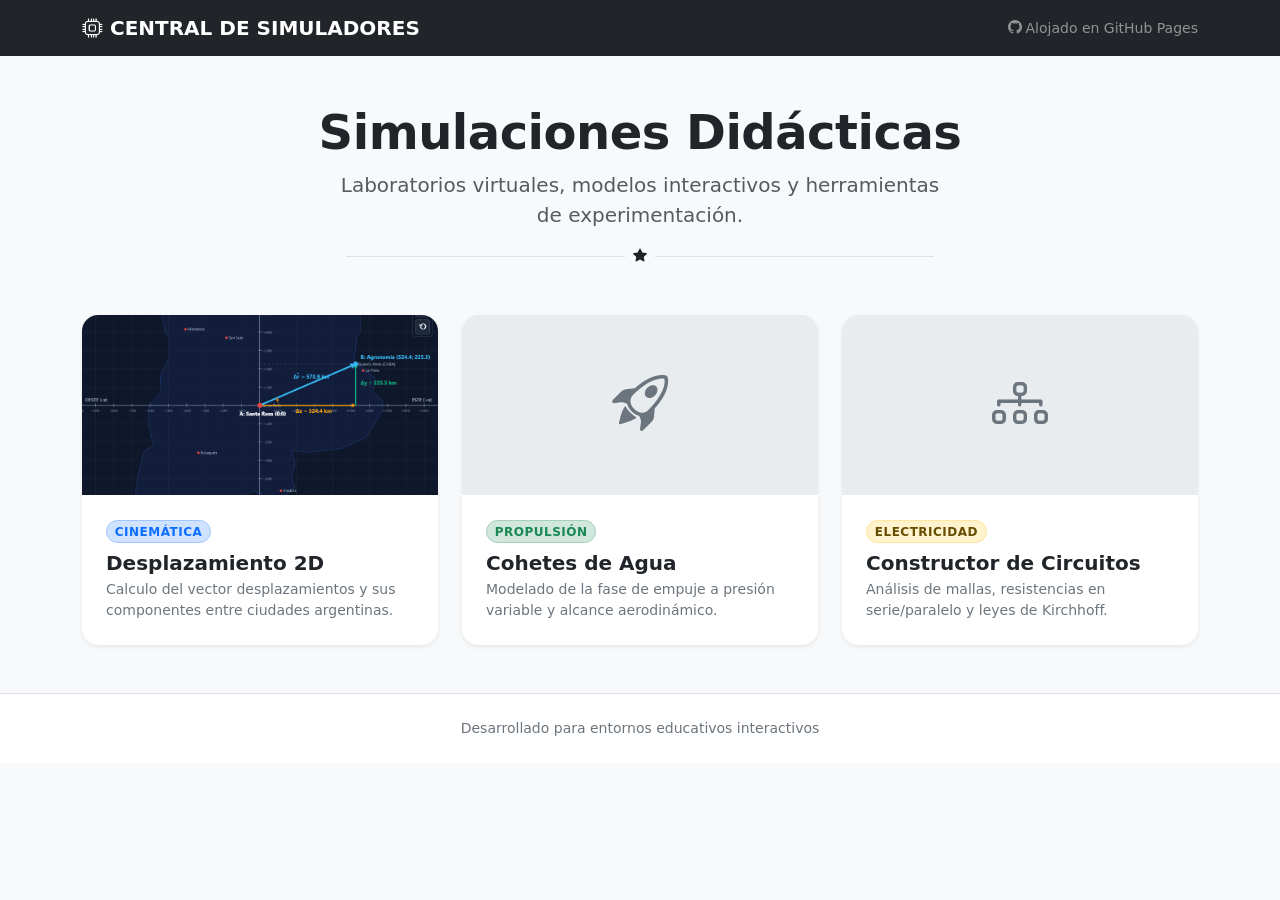
==== index.html @ 305d0e07 "Update index.html" ====
<!DOCTYPE html>
<html lang="es">
<head>
  <meta charset="UTF-8">
  <meta name="viewport" content="width=device-width, initial-scale=1.0">
  <title>Simuladores Interactivos</title>
  <link href="https://cdn.jsdelivr.net/npm/bootstrap@5.3.3/dist/css/bootstrap.min.css" rel="stylesheet">
  <link rel="stylesheet" href="https://cdn.jsdelivr.net/npm/bootstrap-icons@1.11.3/font/bootstrap-icons.min.css">
  <style>
    :root {
      --bg-body: #f8f9fa;
      --card-radius: 16px;
    }
    body {
      background-color: var(--bg-body);
      font-family: system-ui, -apple-system, sans-serif;
    }
    .hero-title {
      font-weight: 800;
      letter-spacing: -0.5px;
    }
    /* Estilos del mosaico */
    .sim-card {
      border: none;
      border-radius: var(--card-radius);
      transition: transform 0.2s ease, box-shadow 0.2s ease;
      overflow: hidden;
      text-decoration: none;
      color: inherit;
      height: 100%;
      display: flex;
      flex-direction: column;
    }
    .sim-card:hover {
      transform: translateY(-6px);
      box-shadow: 0 12px 24px rgba(0,0,0,0.08);
      color: inherit;
    }
    .thumb-wrapper {
      height: 180px;
      width: 100%;
      background-color: #e9ecef;
      display: flex;
      align-items: center;
      justify-content: center;
      overflow: hidden;
    }
    .thumb-wrapper img {
      width: 100%;
      height: 100%;
      object-fit: cover;
    }
    .thumb-placeholder {
      font-size: 3.5rem;
      color: #6c757d;
    }
    .badge-tag {
      font-size: 0.75rem;
      font-weight: 600;
      text-transform: uppercase;
      letter-spacing: 0.5px;
    }
  </style>
</head>
<body>

  <nav class="navbar navbar-expand-lg navbar-dark bg-dark sticky-top">
    <div class="container">
      <a class="navbar-brand fw-bold" href="#">
        <i class="bi bi-cpu me-2"></i>CENTRAL DE SIMULADORES
      </a>
      <div class="ms-auto text-white-50 small">
        <i class="bi bi-github me-1"></i>Alojado en GitHub Pages
      </div>
    </div>
  </nav>

  <header class="py-5 text-center container">
    <h1 class="hero-title display-5 text-dark mb-2">Simulaciones Didácticas</h1>
    <p class="lead text-muted mx-auto" style="max-width: 600px;">
      Laboratorios virtuales, modelos interactivos y herramientas de experimentación.
    </p>
    <div class="d-flex justify-content-center align-items-center gap-2 mt-3">
      <span class="border-top w-25"></span>
      <i class="bi bi-star-fill text-dark small"></i>
      <span class="border-top w-25"></span>
    </div>
  </header>

  <main class="container pb-5">
    <div class="row row-cols-1 row-cols-md-2 row-cols-lg-3 g-4">

      <div class="col">
        <a href="/desplazamiento2d/index.html" class="sim-card card bg-white shadow-sm">
          <div class="thumb-wrapper">
            <img src="assets/Desplazamiento 2D.png" alt="Vista previa del simulador">
          </div>
          <div class="card-body p-4">
            <span class="badge bg-primary-subtle text-primary border border-primary-subtle rounded-pill badge-tag mb-2">Cinemática</span>
            <h5 class="card-title fw-bold mb-1">Desplazamiento 2D </h5>
            <p class="card-text text-secondary small">Calculo del vector desplazamientos y sus componentes entre ciudades argentinas.</p>
          </div>
        </a>
      </div>

      <div class="col">
        <a href="simuladores/cohetes/index.html" class="sim-card card bg-white shadow-sm">
          <div class="thumb-wrapper">
            <i class="bi bi-rocket-takeoff thumb-placeholder"></i>
          </div>
          <div class="card-body p-4">
            <span class="badge bg-success-subtle text-success border border-success-subtle rounded-pill badge-tag mb-2">Propulsión</span>
            <h5 class="card-title fw-bold mb-1">Cohetes de Agua</h5>
            <p class="card-text text-secondary small">Modelado de la fase de empuje a presión variable y alcance aerodinámico.</p>
          </div>
        </a>
      </div>

      <div class="col">
        <a href="simuladores/circuitos/index.html" class="sim-card card bg-white shadow-sm">
          <div class="thumb-wrapper">
            <i class="bi bi-diagram-3 thumb-placeholder"></i>
          </div>
          <div class="card-body p-4">
            <span class="badge bg-warning-subtle text-warning-emphasis border border-warning-subtle rounded-pill badge-tag mb-2">Electricidad</span>
            <h5 class="card-title fw-bold mb-1">Constructor de Circuitos</h5>
            <p class="card-text text-secondary small">Análisis de mallas, resistencias en serie/paralelo y leyes de Kirchhoff.</p>
          </div>
        </a>
      </div>

    </div>
  </main>

  <footer class="py-4 border-top bg-white text-center text-secondary small">
    <div class="container">
      Desarrollado para entornos educativos interactivos
    </div>
  </footer>

</body>
</html>
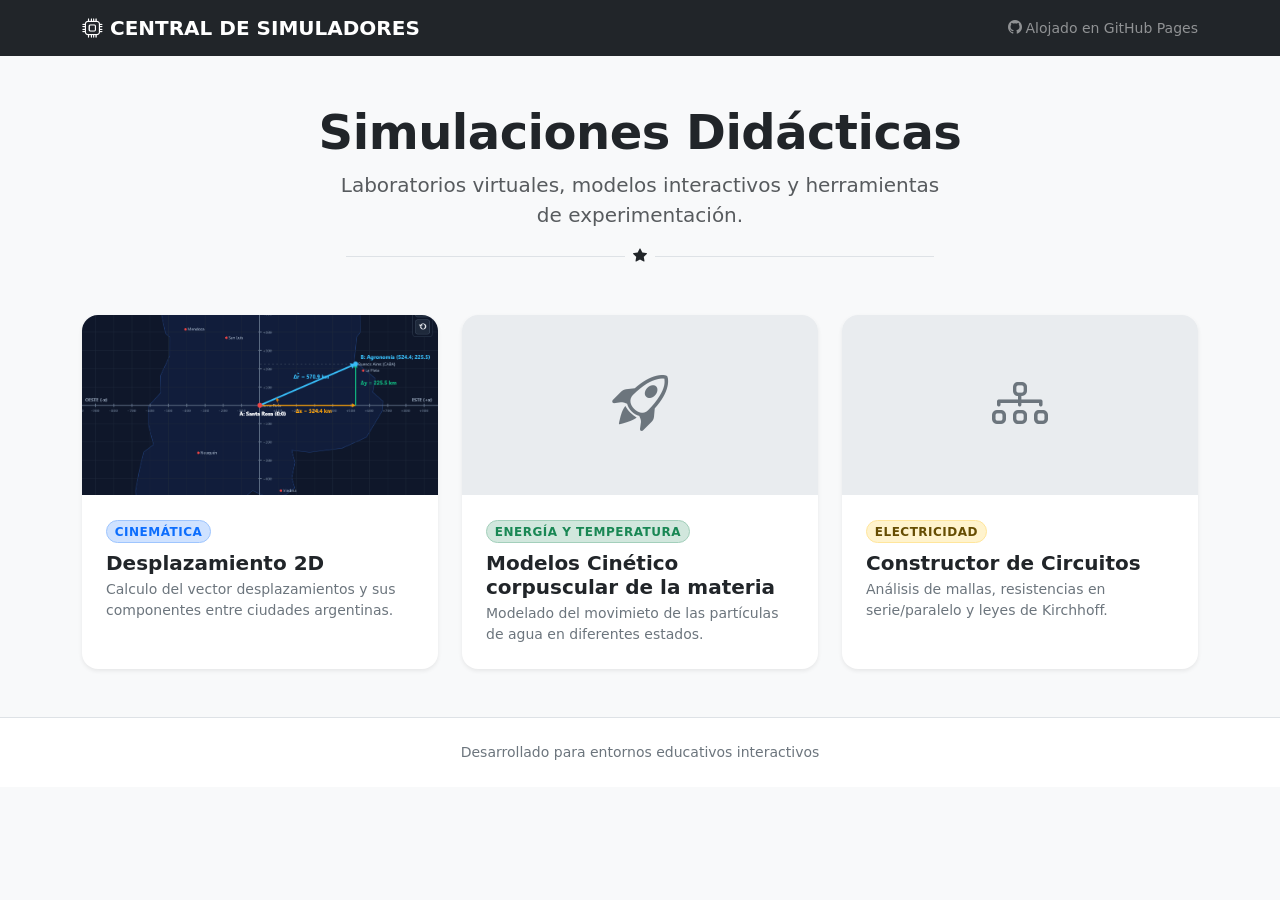
==== commit 7838c30b: "Update index.html" ====
--- a/index.html
+++ b/index.html
@@ -91,7 +91,7 @@
     <div class="row row-cols-1 row-cols-md-2 row-cols-lg-3 g-4">
 
       <div class="col">
-        <a href="/desplazamiento2d/index.html" class="sim-card card bg-white shadow-sm">
+        <a href="simuladores/desplazamiento2d/index.html" class="sim-card card bg-white shadow-sm">
           <div class="thumb-wrapper">
             <img src="assets/Desplazamiento 2D.png" alt="Vista previa del simulador">
           </div>
@@ -104,14 +104,14 @@
       </div>
 
       <div class="col">
-        <a href="simuladores/cohetes/index.html" class="sim-card card bg-white shadow-sm">
+        <a href="simuladores/MCCM-agua/index.html" class="sim-card card bg-white shadow-sm">
           <div class="thumb-wrapper">
             <i class="bi bi-rocket-takeoff thumb-placeholder"></i>
           </div>
           <div class="card-body p-4">
-            <span class="badge bg-success-subtle text-success border border-success-subtle rounded-pill badge-tag mb-2">Propulsión</span>
-            <h5 class="card-title fw-bold mb-1">Cohetes de Agua</h5>
-            <p class="card-text text-secondary small">Modelado de la fase de empuje a presión variable y alcance aerodinámico.</p>
+            <span class="badge bg-success-subtle text-success border border-success-subtle rounded-pill badge-tag mb-2">Energía y Temperatura</span>
+            <h5 class="card-title fw-bold mb-1">Modelos Cinético corpuscular de la materia</h5>
+            <p class="card-text text-secondary small">Modelado del movimieto de las partículas de agua en diferentes estados.</p>
           </div>
         </a>
       </div>
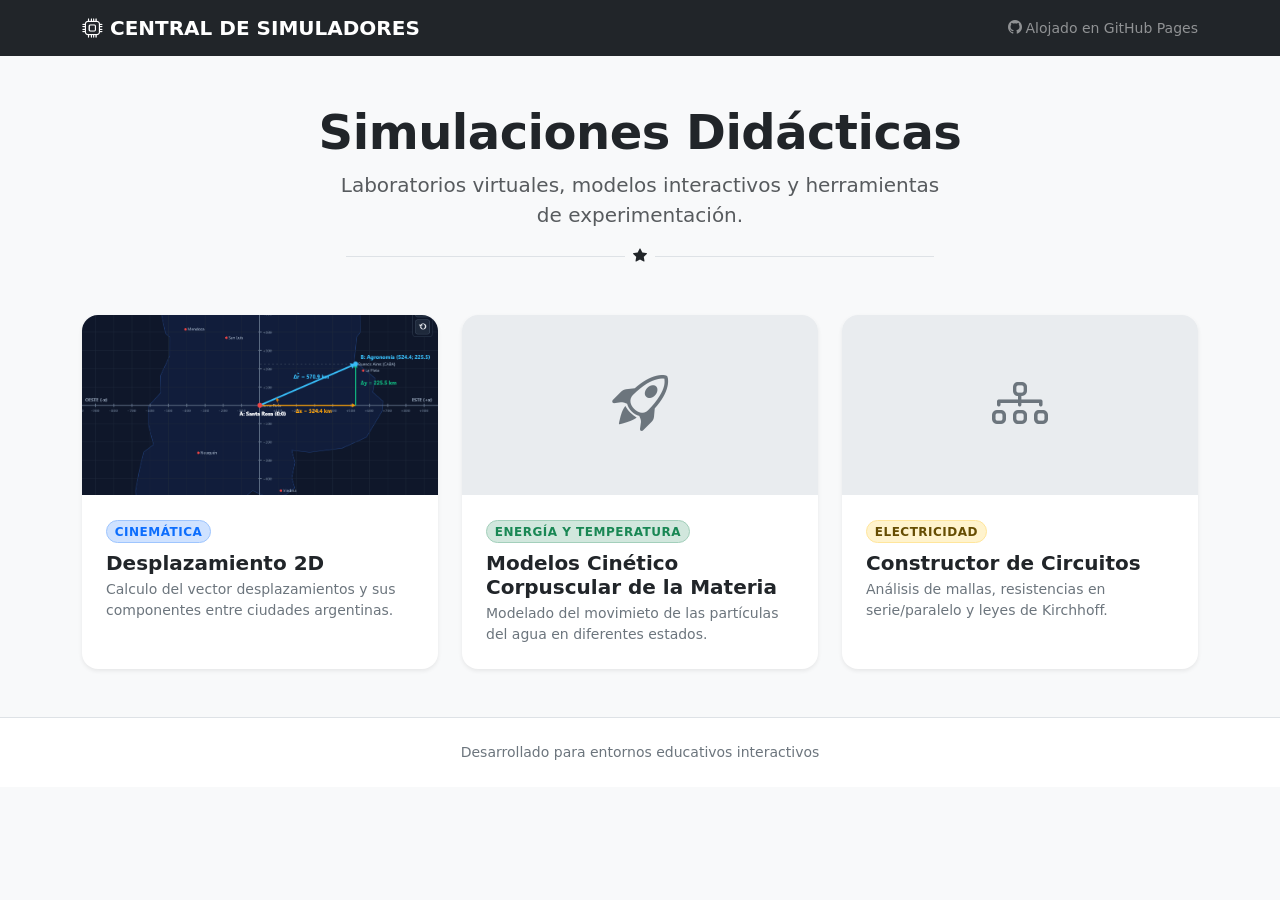
==== commit fca3f600: "Update index.html" ====
--- a/index.html
+++ b/index.html
@@ -91,7 +91,7 @@
     <div class="row row-cols-1 row-cols-md-2 row-cols-lg-3 g-4">
 
       <div class="col">
-        <a href="simuladores/desplazamiento2d/index.html" class="sim-card card bg-white shadow-sm">
+        <a href="https://witru.github.io/simuladores/desplazamiento2d/" class="sim-card card bg-white shadow-sm">
           <div class="thumb-wrapper">
             <img src="assets/Desplazamiento 2D.png" alt="Vista previa del simulador">
           </div>
@@ -104,14 +104,14 @@
       </div>
 
       <div class="col">
-        <a href="simuladores/MCCM-agua/index.html" class="sim-card card bg-white shadow-sm">
+        <a href="https://witru.github.io/simuladores/mccm-agua/" class="sim-card card bg-white shadow-sm">
           <div class="thumb-wrapper">
             <i class="bi bi-rocket-takeoff thumb-placeholder"></i>
           </div>
           <div class="card-body p-4">
             <span class="badge bg-success-subtle text-success border border-success-subtle rounded-pill badge-tag mb-2">Energía y Temperatura</span>
-            <h5 class="card-title fw-bold mb-1">Modelos Cinético corpuscular de la materia</h5>
-            <p class="card-text text-secondary small">Modelado del movimieto de las partículas de agua en diferentes estados.</p>
+            <h5 class="card-title fw-bold mb-1">Modelos Cinético Corpuscular de la Materia</h5>
+            <p class="card-text text-secondary small">Modelado del movimieto de las partículas del agua en diferentes estados.</p>
           </div>
         </a>
       </div>
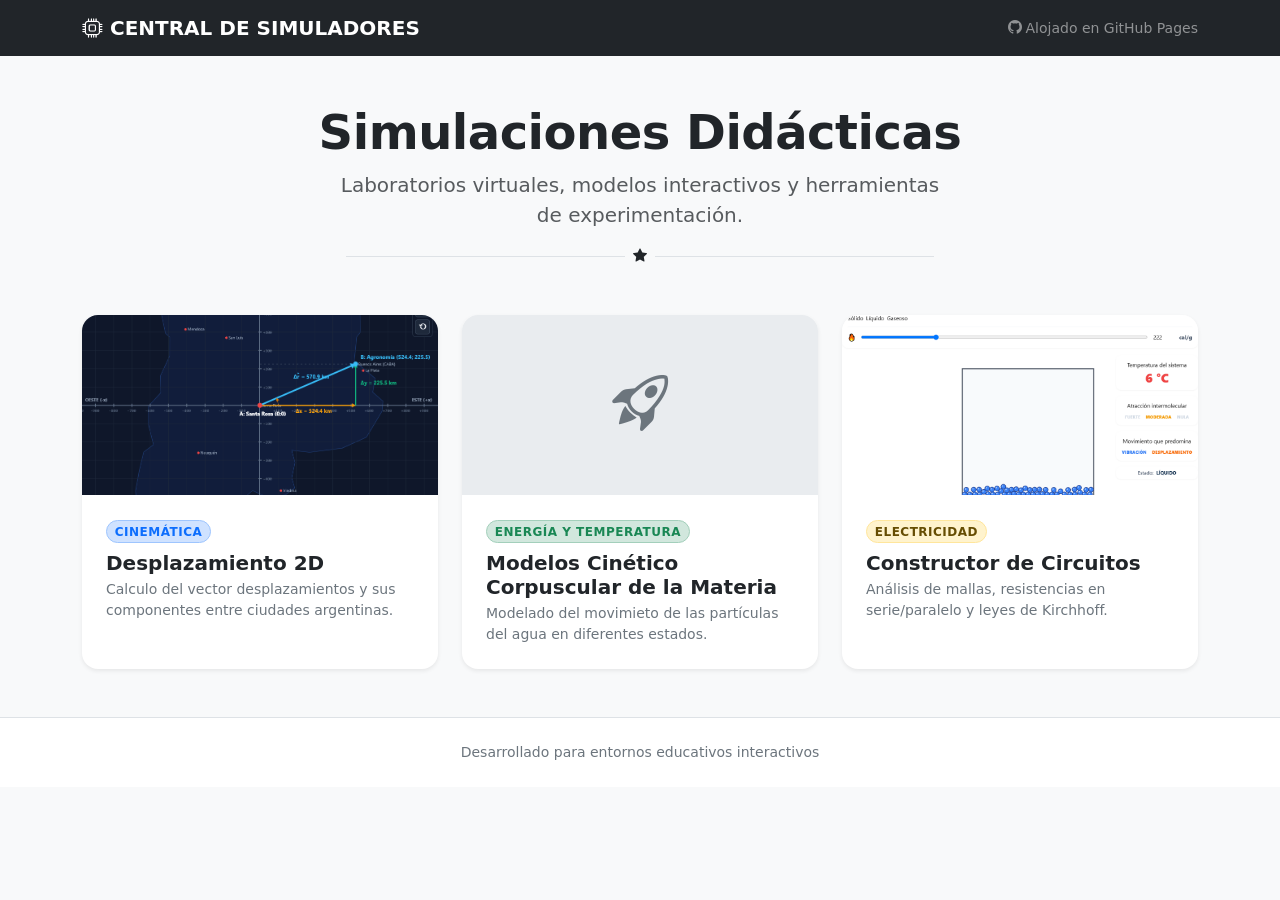
==== commit 6fb72ae9: "Update index.html" ====
--- a/index.html
+++ b/index.html
@@ -119,7 +119,7 @@
       <div class="col">
         <a href="simuladores/circuitos/index.html" class="sim-card card bg-white shadow-sm">
           <div class="thumb-wrapper">
-            <i class="bi bi-diagram-3 thumb-placeholder"></i>
+            <img src="assets/mccm-agua.png" alt="Vista previa del simulador">
           </div>
           <div class="card-body p-4">
             <span class="badge bg-warning-subtle text-warning-emphasis border border-warning-subtle rounded-pill badge-tag mb-2">Electricidad</span>
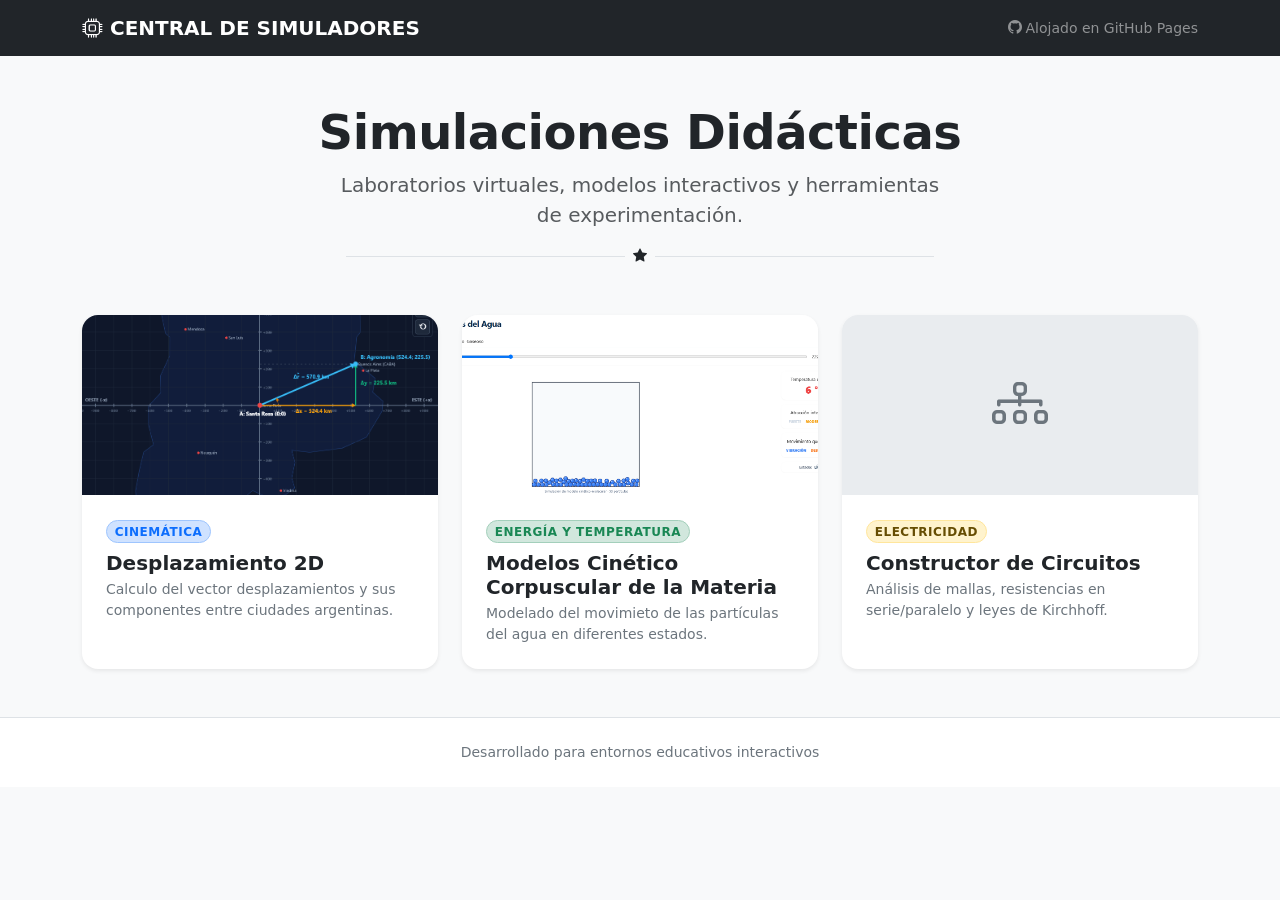
==== commit 3e51c5d7: "Update index.html" ====
--- a/index.html
+++ b/index.html
@@ -106,7 +106,7 @@
       <div class="col">
         <a href="https://witru.github.io/simuladores/mccm-agua/" class="sim-card card bg-white shadow-sm">
           <div class="thumb-wrapper">
-            <i class="bi bi-rocket-takeoff thumb-placeholder"></i>
+            <img src="assets/mccm-agua.png" alt="Vista previa del simulador">
           </div>
           <div class="card-body p-4">
             <span class="badge bg-success-subtle text-success border border-success-subtle rounded-pill badge-tag mb-2">Energía y Temperatura</span>
@@ -119,7 +119,7 @@
       <div class="col">
         <a href="simuladores/circuitos/index.html" class="sim-card card bg-white shadow-sm">
           <div class="thumb-wrapper">
-            <img src="assets/mccm-agua.png" alt="Vista previa del simulador">
+            <i class="bi bi-diagram-3 thumb-placeholder"></i>
           </div>
           <div class="card-body p-4">
             <span class="badge bg-warning-subtle text-warning-emphasis border border-warning-subtle rounded-pill badge-tag mb-2">Electricidad</span>
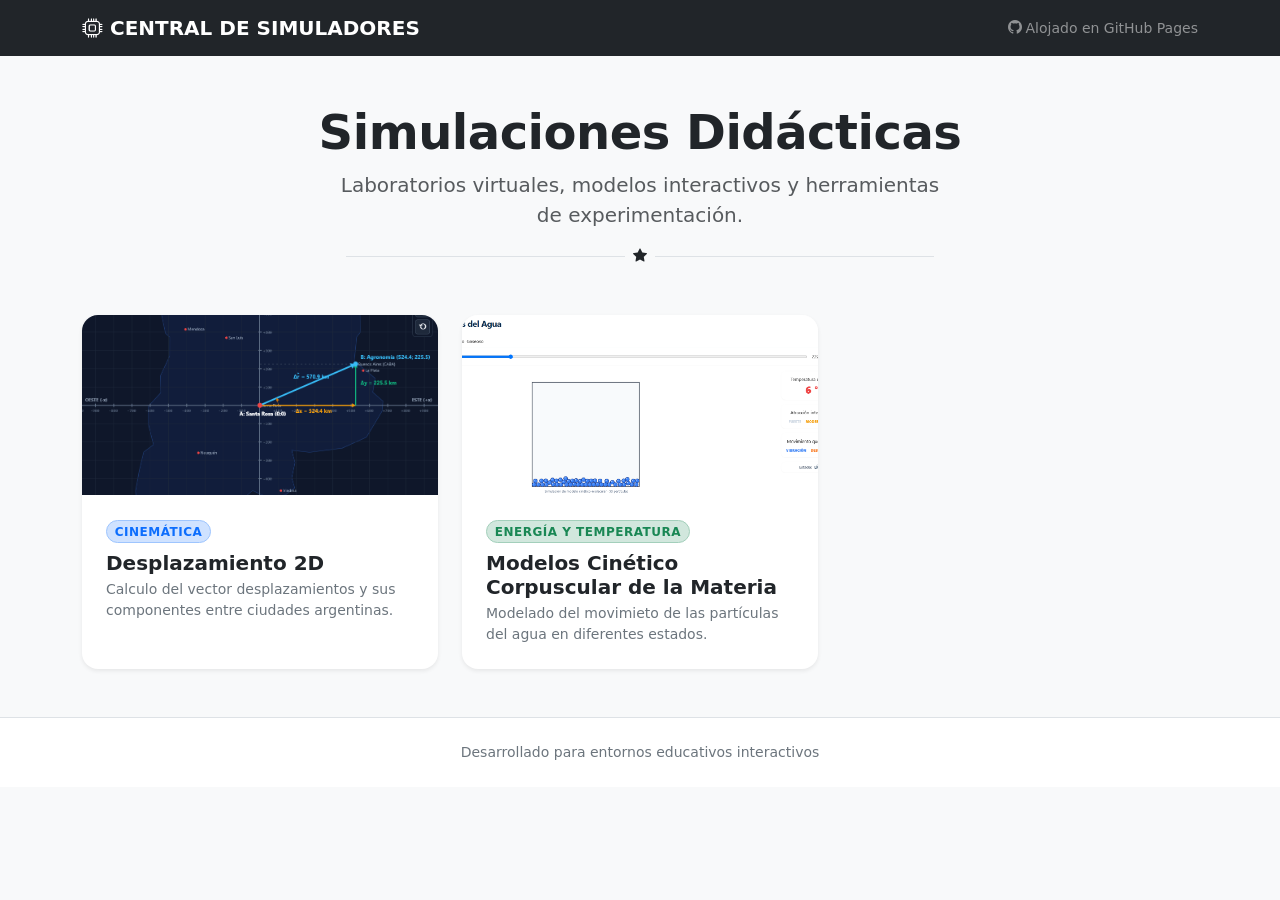
==== commit 0460303a: "Temporarily disable mosaic section Temporarily disable the mosaic section in index.html." ====
--- a/index.html
+++ b/index.html
@@ -115,7 +115,7 @@
           </div>
         </a>
       </div>
-
+<!-- MOSAICO DESACTIVADO TEMPORALMENTE
       <div class="col">
         <a href="simuladores/circuitos/index.html" class="sim-card card bg-white shadow-sm">
           <div class="thumb-wrapper">
@@ -128,7 +128,7 @@
           </div>
         </a>
       </div>
-
+-->
     </div>
   </main>
 
